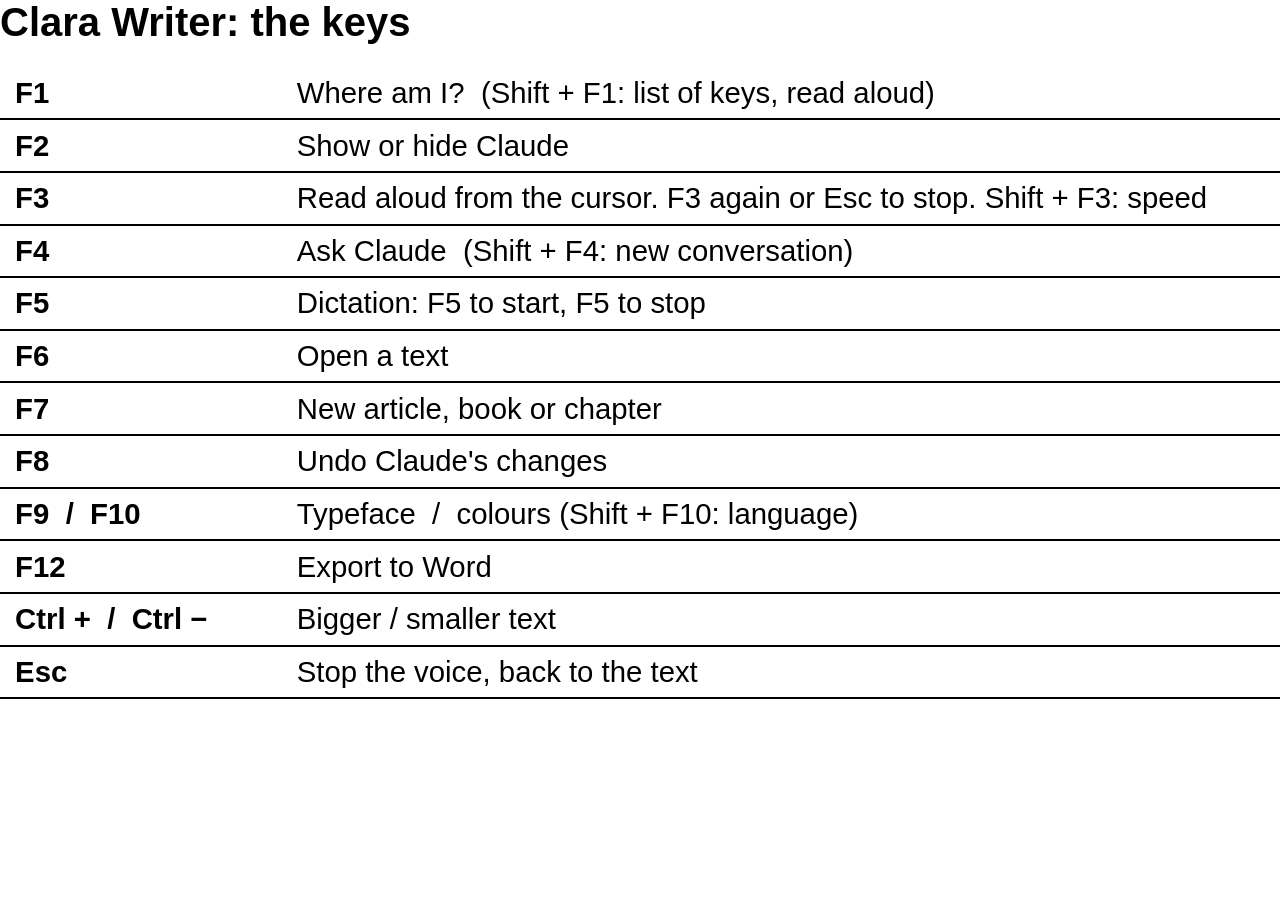
==== docs/keys-en.html @ 36564b01 "Inglese come lingua principale, italiano come traduzione - Codice e commenti in inglese; tutti i tes" ====
<!DOCTYPE html>
<html lang="en">
<head>
<meta charset="utf-8">
<title>Clara Writer: the keys</title>
<style>
  @page { size: A4 landscape; margin: 12mm; }
  body { font-family: "Atkinson Hyperlegible Next", "Atkinson Hyperlegible", Verdana, sans-serif; margin: 0; }
  h1 { font-size: 30pt; margin: 0 0 6mm; }
  table { border-collapse: collapse; width: 100%; }
  td { font-size: 22pt; padding: 2.2mm 4mm; border-bottom: 1.5pt solid #000; }
  td.k { font-weight: 700; width: 22%; white-space: nowrap; }
</style>
</head>
<body>
<h1>Clara Writer: the keys</h1>
<table>
  <tr><td class="k">F1</td><td>Where am I? &nbsp;(Shift + F1: list of keys, read aloud)</td></tr>
  <tr><td class="k">F2</td><td>Show or hide Claude</td></tr>
  <tr><td class="k">F3</td><td>Read aloud from the cursor. F3 again or Esc to stop. Shift + F3: speed</td></tr>
  <tr><td class="k">F4</td><td>Ask Claude &nbsp;(Shift + F4: new conversation)</td></tr>
  <tr><td class="k">F5</td><td>Dictation: F5 to start, F5 to stop</td></tr>
  <tr><td class="k">F6</td><td>Open a text</td></tr>
  <tr><td class="k">F7</td><td>New article, book or chapter</td></tr>
  <tr><td class="k">F8</td><td>Undo Claude's changes</td></tr>
  <tr><td class="k">F9 &nbsp;/&nbsp; F10</td><td>Typeface &nbsp;/&nbsp; colours (Shift + F10: language)</td></tr>
  <tr><td class="k">F12</td><td>Export to Word</td></tr>
  <tr><td class="k">Ctrl + &nbsp;/&nbsp; Ctrl −</td><td>Bigger / smaller text</td></tr>
  <tr><td class="k">Esc</td><td>Stop the voice, back to the text</td></tr>
</table>
</body>
</html>
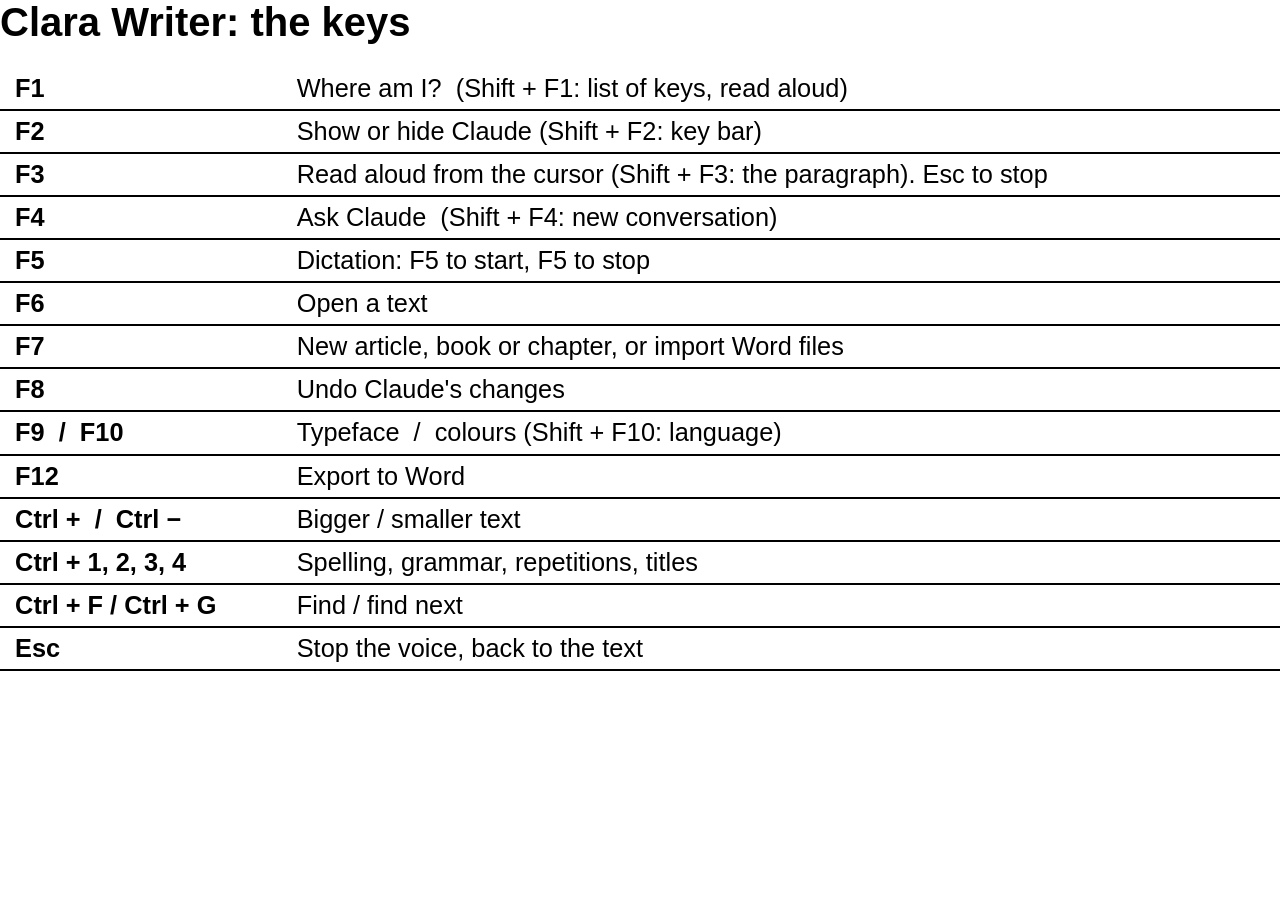
==== commit 290b8af8: "Version 1.1.0: big cursor, key bar, quick requests, find, read paragraph, Word import Co-Authored-By" ====
--- a/docs/keys-en.html
+++ b/docs/keys-en.html
@@ -8,7 +8,7 @@
   body { font-family: "Atkinson Hyperlegible Next", "Atkinson Hyperlegible", Verdana, sans-serif; margin: 0; }
   h1 { font-size: 30pt; margin: 0 0 6mm; }
   table { border-collapse: collapse; width: 100%; }
-  td { font-size: 22pt; padding: 2.2mm 4mm; border-bottom: 1.5pt solid #000; }
+  td { font-size: 19pt; padding: 1.6mm 4mm; border-bottom: 1.5pt solid #000; }
   td.k { font-weight: 700; width: 22%; white-space: nowrap; }
 </style>
 </head>
@@ -16,16 +16,18 @@
 <h1>Clara Writer: the keys</h1>
 <table>
   <tr><td class="k">F1</td><td>Where am I? &nbsp;(Shift + F1: list of keys, read aloud)</td></tr>
-  <tr><td class="k">F2</td><td>Show or hide Claude</td></tr>
-  <tr><td class="k">F3</td><td>Read aloud from the cursor. F3 again or Esc to stop. Shift + F3: speed</td></tr>
+  <tr><td class="k">F2</td><td>Show or hide Claude (Shift + F2: key bar)</td></tr>
+  <tr><td class="k">F3</td><td>Read aloud from the cursor (Shift + F3: the paragraph). Esc to stop</td></tr>
   <tr><td class="k">F4</td><td>Ask Claude &nbsp;(Shift + F4: new conversation)</td></tr>
   <tr><td class="k">F5</td><td>Dictation: F5 to start, F5 to stop</td></tr>
   <tr><td class="k">F6</td><td>Open a text</td></tr>
-  <tr><td class="k">F7</td><td>New article, book or chapter</td></tr>
+  <tr><td class="k">F7</td><td>New article, book or chapter, or import Word files</td></tr>
   <tr><td class="k">F8</td><td>Undo Claude's changes</td></tr>
   <tr><td class="k">F9 &nbsp;/&nbsp; F10</td><td>Typeface &nbsp;/&nbsp; colours (Shift + F10: language)</td></tr>
   <tr><td class="k">F12</td><td>Export to Word</td></tr>
   <tr><td class="k">Ctrl + &nbsp;/&nbsp; Ctrl −</td><td>Bigger / smaller text</td></tr>
+  <tr><td class="k">Ctrl + 1, 2, 3, 4</td><td>Spelling, grammar, repetitions, titles</td></tr>
+  <tr><td class="k">Ctrl + F / Ctrl + G</td><td>Find / find next</td></tr>
   <tr><td class="k">Esc</td><td>Stop the voice, back to the text</td></tr>
 </table>
 </body>
